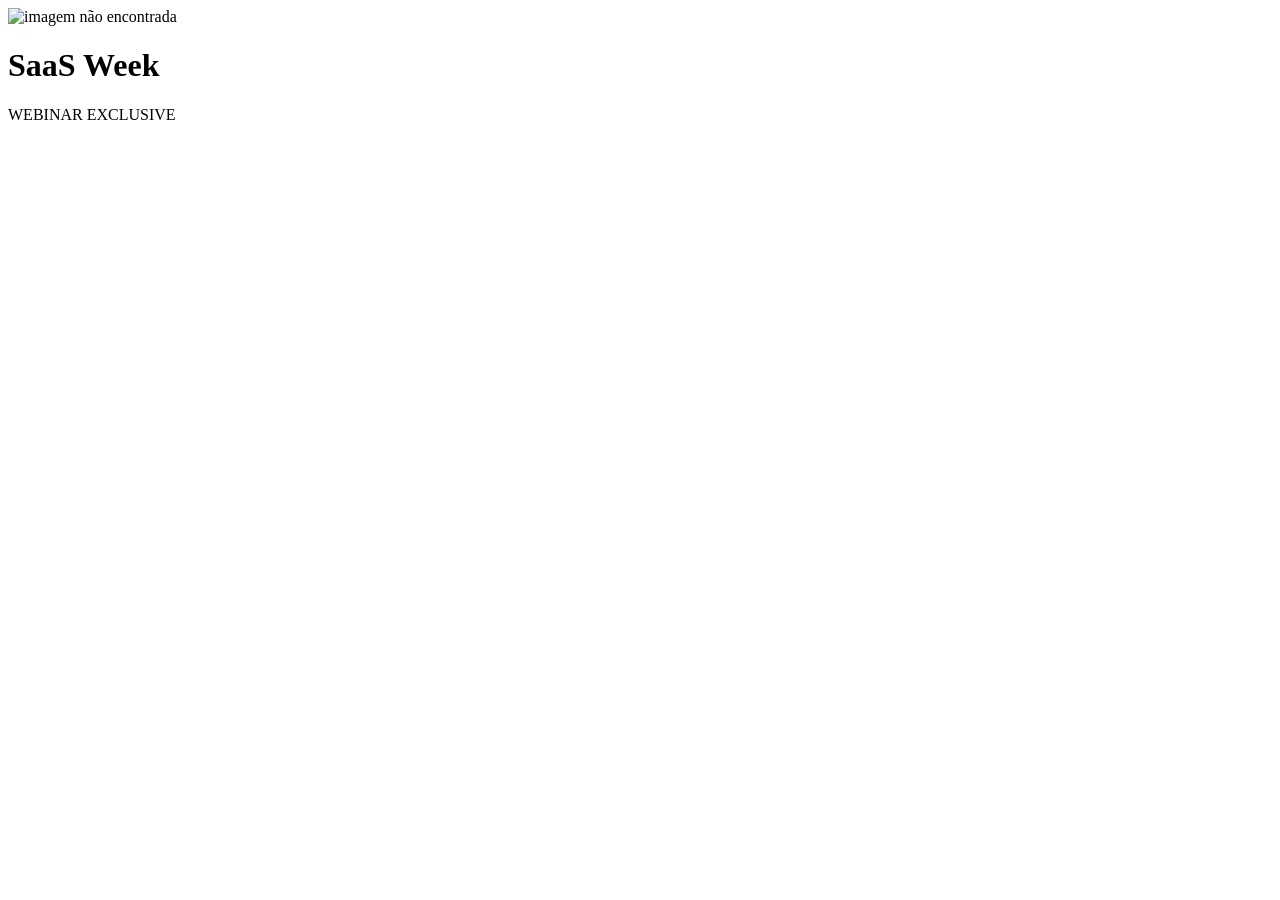
==== Site_aula_fernando/landpage/index.html @ b3f6bccb "Add files via upload" ====
<!DOCTYPE html>
<html lang="en">

<head>
    <meta charset="UTF-8">
    <meta name="viewport" content="width=device-width, initial-scale=1.0">
    <title>Webinar de TI</title>
    <link rel="stylesheet" href="./css/style.css">
</head>

<body>
    <div id="about-container">
        <div id="brand">
            <img src="/landpage/img/saasweeklogo.png" alt="imagem não encontrada">
            <h1>SaaS Week</h1>
        </div>
        <p id="exclusive"> WEBINAR EXCLUSIVE</p>
        <p id="exclusive"> </p>
    </div>



    <!--**********************FORM CONTAINER**********************-->

    <div id="form-container"></div>



</body>

</html>
---- Site_aula_fernando/landpage/css/style.css ----
* {
    font-family: 'Times New Roman', Times, serif;
}
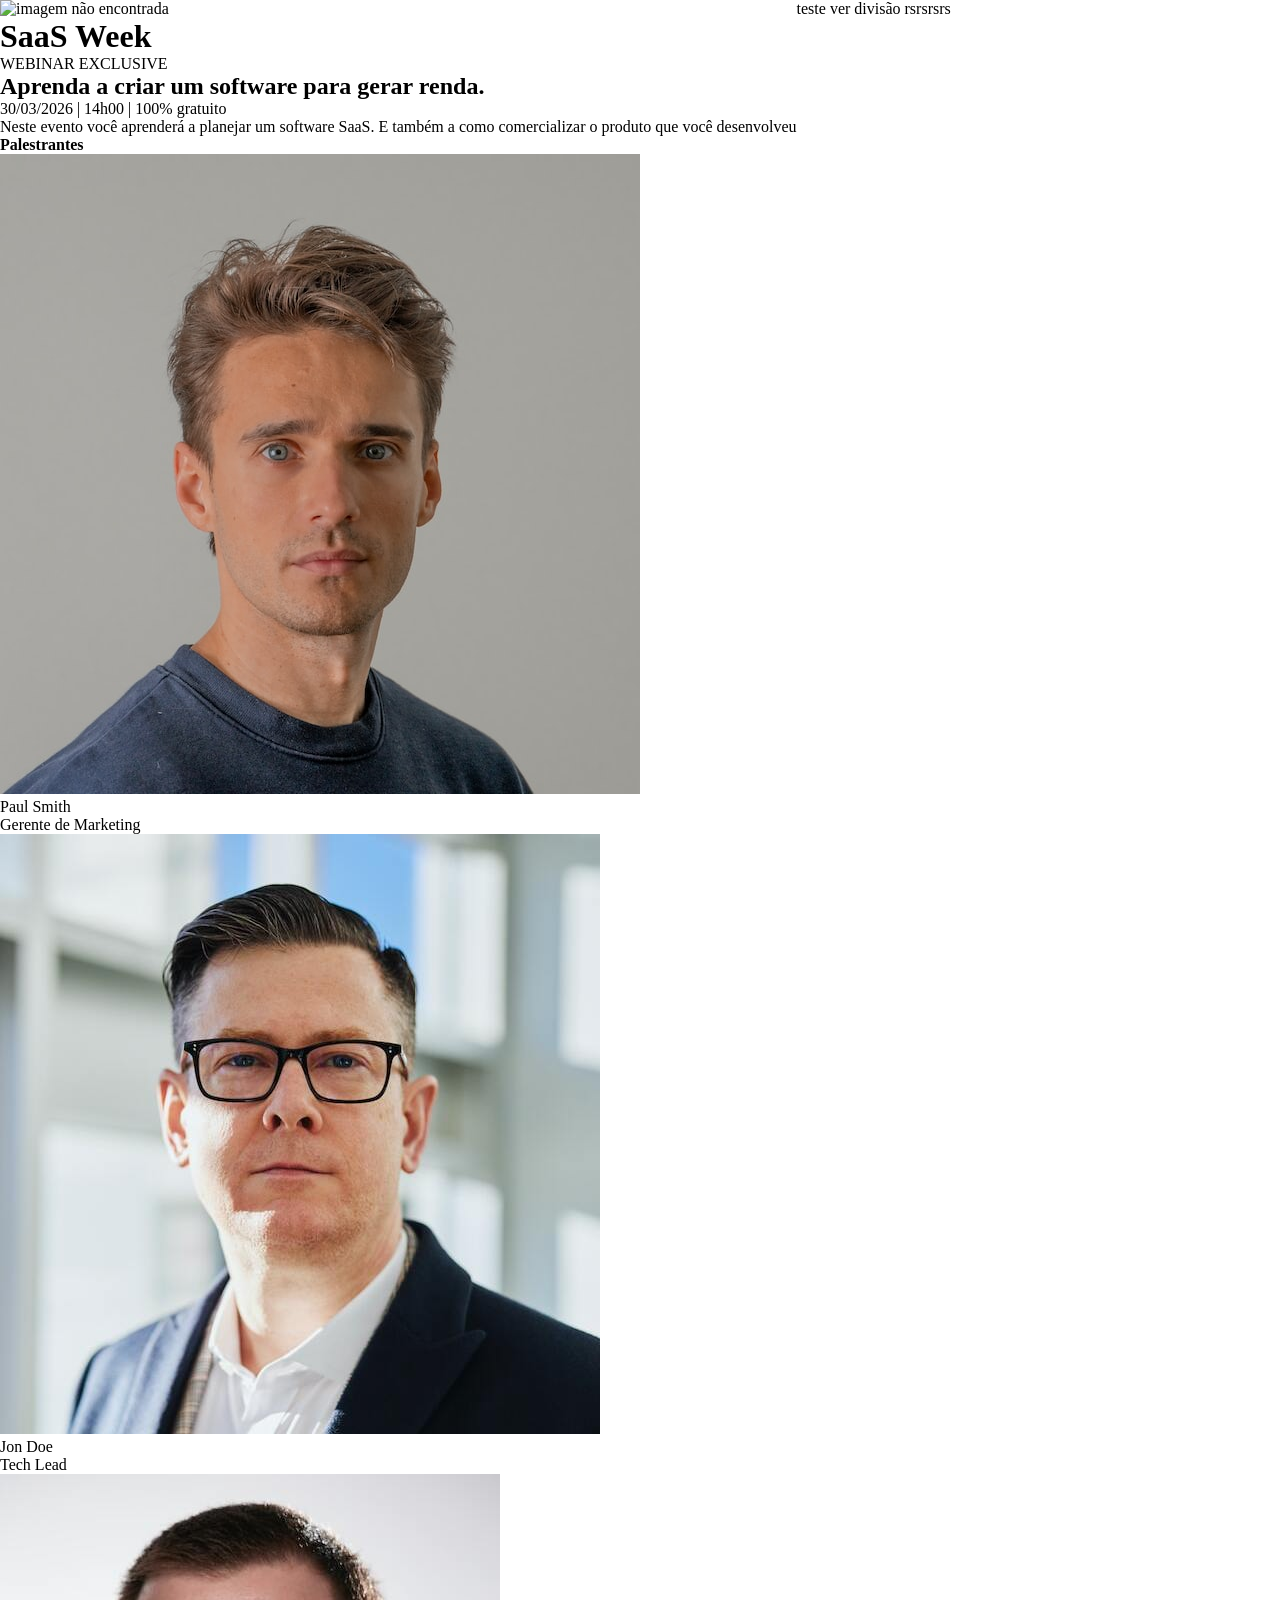
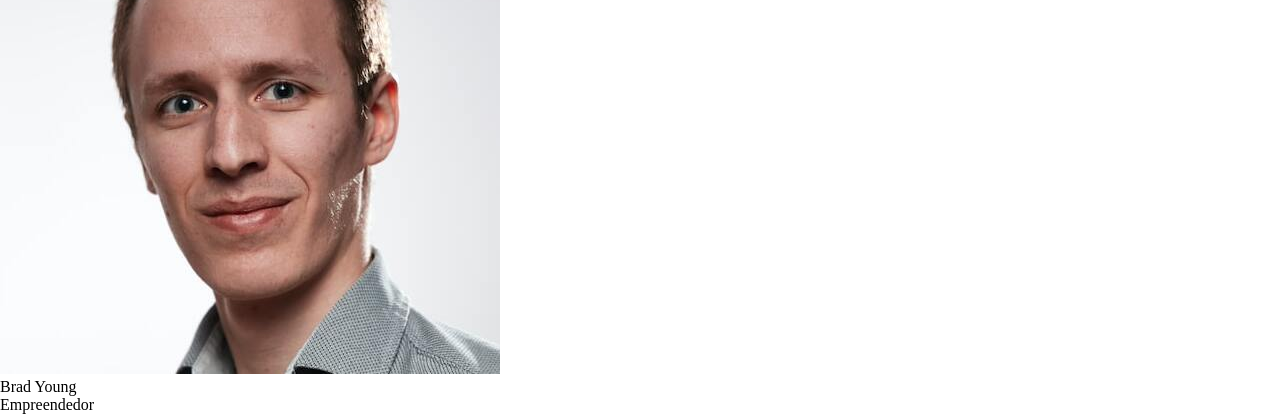
==== commit 7a98eb3b: "Add files via upload" ====
--- a/Site_aula_fernando/landpage/index.html
+++ b/Site_aula_fernando/landpage/index.html
@@ -15,14 +15,44 @@
             <h1>SaaS Week</h1>
         </div>
         <p id="exclusive"> WEBINAR EXCLUSIVE</p>
-        <p id="exclusive"> </p>
+        <h2>Aprenda a criar um software para gerar renda.</h2>
+        <p id="date">30/03/2026 | 14h00 | 100% gratuito</p>
+        <p id="description">Neste evento você aprenderá a planejar um software SaaS. E também a como comercializar o
+            produto que você desenvolveu</p>
+
+        <h4>Palestrantes</h4>
+        <div id="users-container">
+            <div class="user-card">
+                <img src="./img/user_1.jpg" alt="Imagem do palestrante não encontrada.">
+                <p class="user-name"> Paul Smith </p>
+                <p class="user-role"> Gerente de Marketing</p>
+            </div>
+            <div class="user-card">
+                <img src="./img/user_2.jpg" alt="Imagem do palestrante não encontrada.">
+                <p class="user-name"> Jon Doe </p>
+                <p class="user-role"> Tech Lead </p>
+            </div>
+            <div class="user-card">
+                <img src="./img/user_3.jpg" alt="Imagem do palestrante não encontrada.">
+                <p class="user-name"> Brad Young </p>
+                <p class="user-role"> Empreendedor </p>
+            </div>
+
+
+
+        </div>
+
+
+
+
+
+
     </div>
-
 
 
     <!--**********************FORM CONTAINER**********************-->
 
-    <div id="form-container"></div>
+    <div id="form-container"> teste ver divisão rsrsrsrs</div>
 
 
 
--- a/Site_aula_fernando/landpage/css/style.css
+++ b/Site_aula_fernando/landpage/css/style.css
@@ -1,3 +1,19 @@
 * {
     font-family: 'Times New Roman', Times, serif;
+    margin: 0;
+    padding: 0;
+    box-sizing: border-box;
+}
+
+body {
+    display: flex;
+    flex-wrap: wrap;
+}
+
+#aboutcontainer {
+    flex: 1.4;
+}
+
+#aboutcontainer {
+    flex: 1;
 }
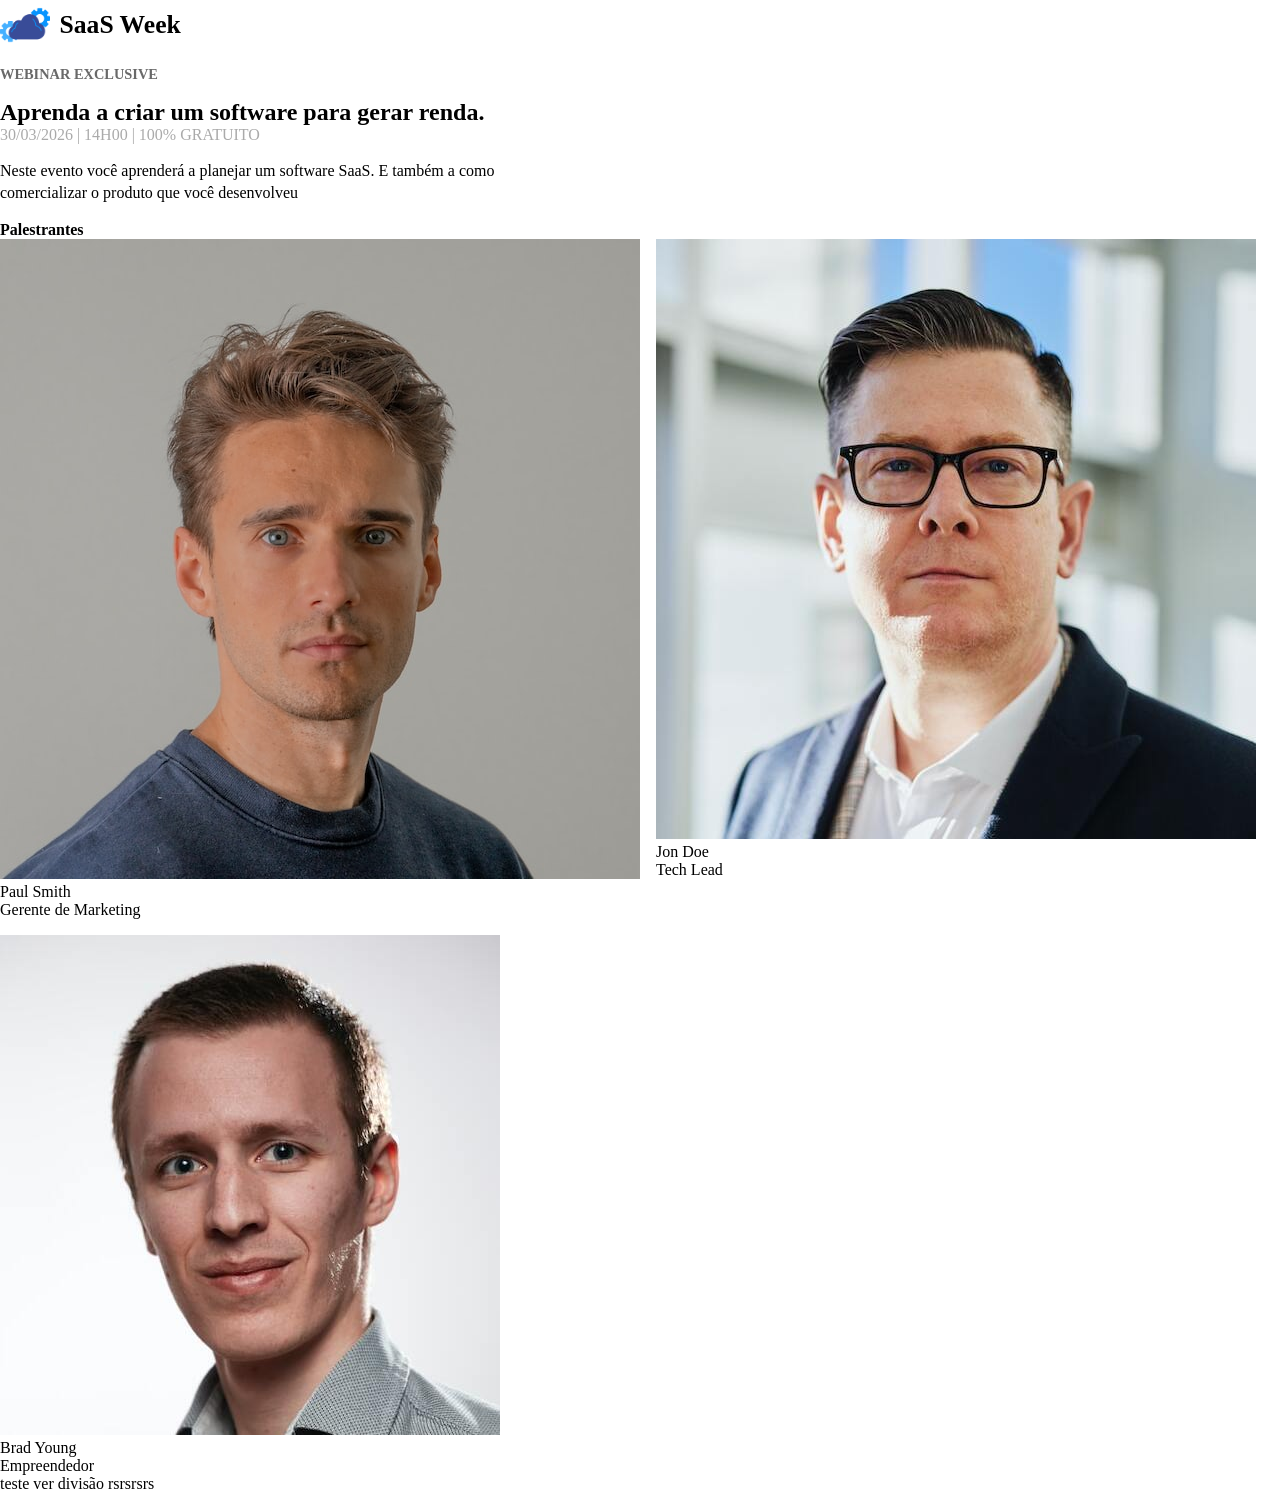
==== commit a5d72a95: "Add files via upload" ====
--- a/Site_aula_fernando/landpage/index.html
+++ b/Site_aula_fernando/landpage/index.html
@@ -11,7 +11,7 @@
 <body>
     <div id="about-container">
         <div id="brand">
-            <img src="/landpage/img/saasweeklogo.png" alt="imagem não encontrada">
+            <img src="./img/saasweeklogo.png" alt="imagem não encontrada">
             <h1>SaaS Week</h1>
         </div>
         <p id="exclusive"> WEBINAR EXCLUSIVE</p>
--- a/Site_aula_fernando/landpage/css/style.css
+++ b/Site_aula_fernando/landpage/css/style.css
@@ -12,8 +12,71 @@
 
 #aboutcontainer {
     flex: 1.4;
+    padding: 2rem 4rem;
 }
 
-#aboutcontainer {
+#aboutcontainer h2{
+    font-size: 2.4rem;
+    max-width: 500px;
+    margin-bottom: 1rem;
+}
+
+#aboutcontainer h4{
+    font-size: 1.4rem;
+    margin-bottom: 1rem;
+}
+
+
+#formcontainer {
     flex: 1;
+}
+
+#brand{
+    display: flex;
+    align-items: center;
+    font-size: 0.8rem;
+    margin-bottom: 1rem;
+}
+
+#brand img{
+    height: 50px;
+    margin-right: 0.6rem;
+}
+
+#exclusive {
+    text-transform: uppercase;
+    color: dimgray;
+    margin-bottom: 1rem;
+    font-size: 0.9rem;
+    font-weight: bold;
+}
+
+#date {
+    text-transform: uppercase;
+    color: #aaa;
+    margin-bottom: 1rem;
+}
+
+#description {
+    max-width: 500px;
+    margin-bottom: 1rem;
+    line-height: 1.4rem;
+}
+
+#users-container {
+    display: flex;
+    flex-wrap: wrap;
+    gap: 1rem;
+}
+
+#user-card {
+    border: 2px solid #ccc;
+    padding: 1rem;
+    max-width: 180px;
+    align-items: center;
+}
+
+#user-card img {
+    max-width: 120px;
+    
 }
